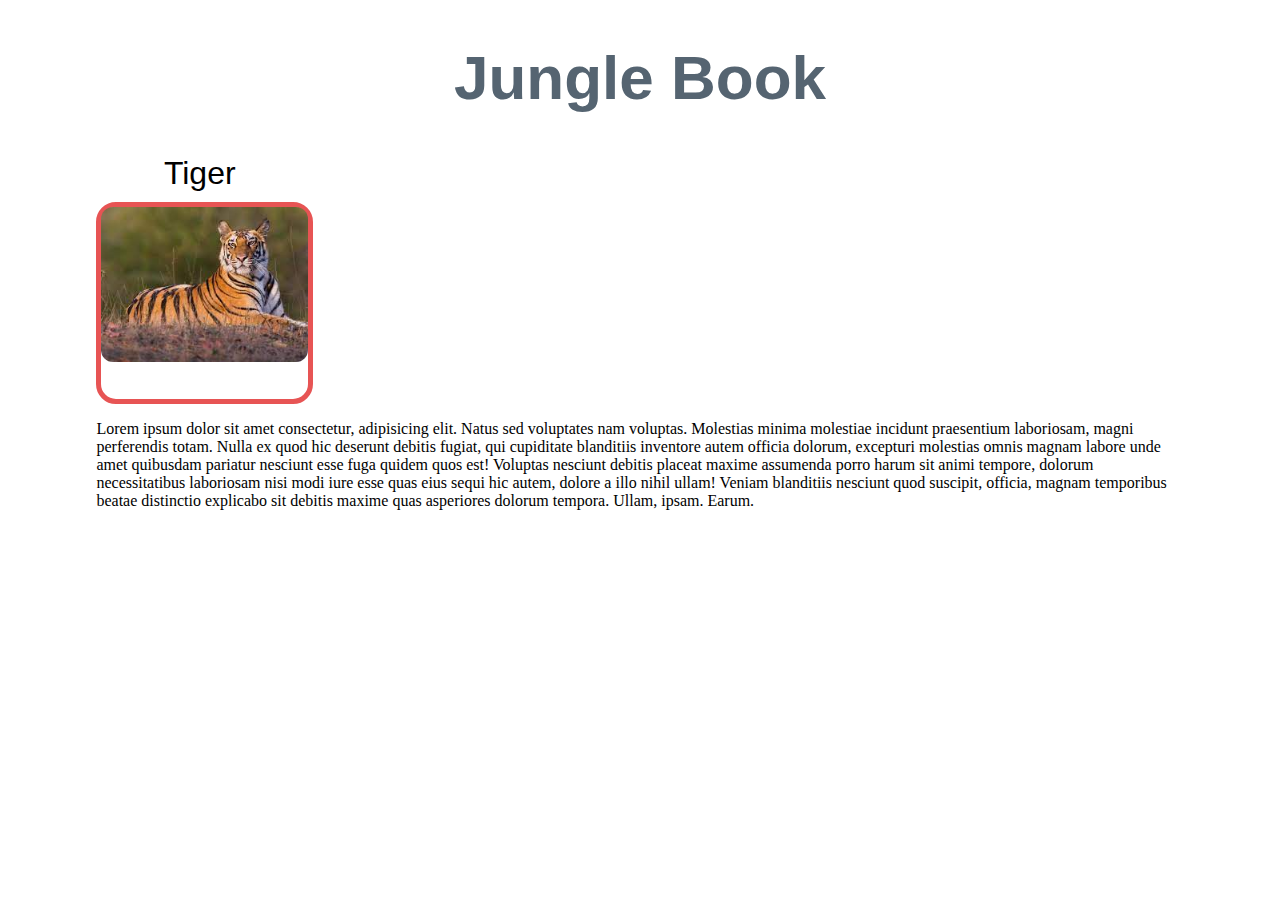
==== index.html @ 05a4e24c "Add files via upload" ====
<!DOCTYPE html>
<html lang="en">

<head>
    <meta charset="UTF-8">
    <meta name="viewport" content="width=device-width, initial-scale=1.0">
    <title>Document</title>
    <link rel="stylesheet" href="./assets/css/style.css">
</head>

<body>
    <h1 class="heading">Jungle Book </h1>

    <div class="container">
        <h4 class="tiger">Tiger</h4>
        <div class="tiger-img">
            <img src="./assets/img/tiger.jfif" alt="tiger">
        </div>
        <p>Lorem ipsum dolor sit amet consectetur, adipisicing elit. Natus sed voluptates nam voluptas. Molestias minima
            molestiae incidunt praesentium laboriosam, magni perferendis totam. Nulla ex quod hic deserunt debitis
            fugiat,
            qui cupiditate blanditiis inventore autem officia dolorum, excepturi molestias omnis magnam labore unde amet
            quibusdam pariatur nesciunt esse fuga quidem quos est! Voluptas nesciunt debitis placeat maxime assumenda
            porro
            harum sit animi tempore, dolorum necessitatibus laboriosam nisi modi iure esse quas eius sequi hic autem,
            dolore
            a illo nihil ullam! Veniam blanditiis nesciunt quod suscipit, officia, magnam temporibus beatae distinctio
            explicabo sit debitis maxime quas asperiores dolorum tempora. Ullam, ipsam. Earum.</p>
    </div>
</body>

</html>
---- assets/css/style.css ----
/* class
id
element 
attribute */


.heading{
    font-family: sans-serif;
    color: #556471;
    font-size: 62px;
    text-align: center;
}

.container{
    margin-left: 7%;
    margin-right: 7%;
}

.container .tiger{
    width: 19%;
    text-align: center;
    font-size: 2rem;
    font-family: sans-serif;
    font-weight: 500;
    margin-bottom: 10px;
}

.tiger-img{
    width: 19%;
    border: 5px solid #e75454;
    border-radius: 20px;
    height: 192px;
}
.tiger-img img{
    width: 100%;
    border-radius: 12px;
    height: fit-content;
    -webkit-user-drag: none;
}
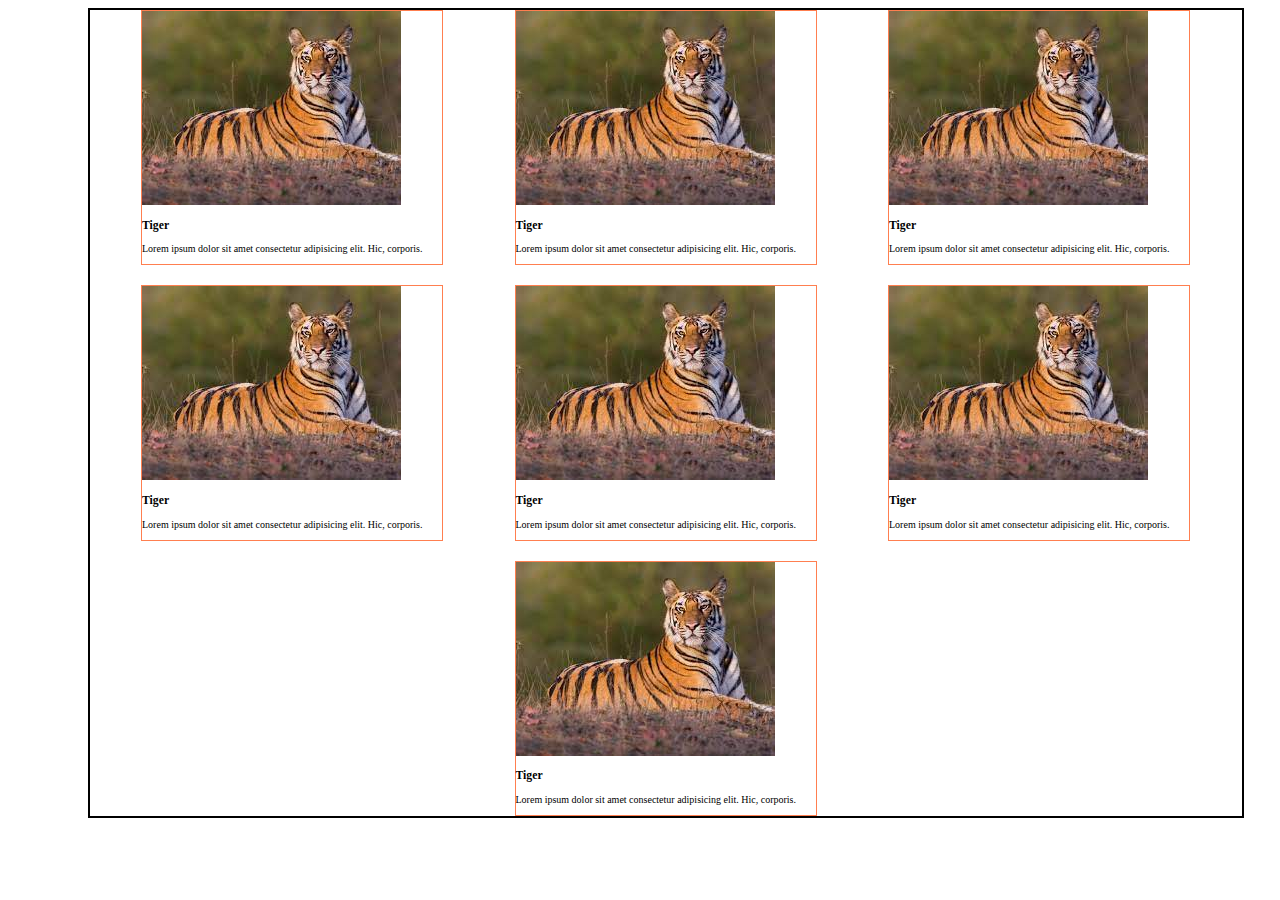
==== commit 43e5da36: "Add files via upload" ====
--- a/index.html
+++ b/index.html
@@ -9,12 +9,18 @@
 </head>
 
 <body>
-    <h1 class="heading">Jungle Book </h1>
-
+    <!-- <h1 class="heading">Jungle Book </h1>
     <div class="container">
         <h4 class="tiger">Tiger</h4>
         <div class="tiger-img">
             <img src="./assets/img/tiger.jfif" alt="tiger">
+        </div>
+        <div class="box">
+            <div class="box1">item 1</div>
+            <div class="box2">item 2</div>
+            <div class="box3">item 3</div>
+            <div class="box4">item 4</div>
+            <div class="box5">item 5</div>
         </div>
         <p>Lorem ipsum dolor sit amet consectetur, adipisicing elit. Natus sed voluptates nam voluptas. Molestias minima
             molestiae incidunt praesentium laboriosam, magni perferendis totam. Nulla ex quod hic deserunt debitis
@@ -27,6 +33,65 @@
             a illo nihil ullam! Veniam blanditiis nesciunt quod suscipit, officia, magnam temporibus beatae distinctio
             explicabo sit debitis maxime quas asperiores dolorum tempora. Ullam, ipsam. Earum.</p>
     </div>
+    <iframe src="https://www.google.com/" frameborder="0"></iframe>
+    <span class="span-inline">
+        hello
+    </span>
+    <span class="span-inline">
+        world
+    </span> -->
+
+    <div class="container">
+        <div class="newblock">
+            <img src="./assets//img//tiger.jfif" alt="">
+            <div class="card">
+            </div>
+                <h3>Tiger</h3>
+                <p>Lorem ipsum dolor sit amet consectetur adipisicing elit. Hic, corporis.</p>
+        </div>
+        <div class="newblock">
+            <div class="card">
+                <img src="./assets//img//tiger.jfif" alt="">
+                <h3>Tiger</h3>
+                <p>Lorem ipsum dolor sit amet consectetur adipisicing elit. Hic, corporis.</p>
+            </div>
+        </div>
+        <div class="newblock">
+            <div class="card">
+                <img src="./assets//img//tiger.jfif" alt="">
+                <h3>Tiger</h3>
+                <p>Lorem ipsum dolor sit amet consectetur adipisicing elit. Hic, corporis.</p>
+            </div>
+        </div>
+        <div class="newblock">
+            <div class="card">
+                <img src="./assets//img//tiger.jfif" alt="">
+                <h3>Tiger</h3>
+                <p>Lorem ipsum dolor sit amet consectetur adipisicing elit. Hic, corporis.</p>
+            </div>
+        </div>
+        <div class="newblock">
+            <div class="card">
+                <img src="./assets//img//tiger.jfif" alt="">
+                <h3>Tiger</h3>
+                <p>Lorem ipsum dolor sit amet consectetur adipisicing elit. Hic, corporis.</p>
+            </div>
+        </div>
+        <div class="newblock">
+            <div class="card">
+                <img src="./assets//img//tiger.jfif" alt="">
+                <h3>Tiger</h3>
+                <p>Lorem ipsum dolor sit amet consectetur adipisicing elit. Hic, corporis.</p>
+            </div>
+        </div>
+        <div class="newblock">
+            <div class="card">
+                <img src="./assets//img//tiger.jfif" alt="">
+                <h3>Tiger</h3>
+                <p>Lorem ipsum dolor sit amet consectetur adipisicing elit. Hic, corporis.</p>
+            </div>
+        </div>
+    </div>
 </body>
 
 </html>--- a/assets/css/style.css
+++ b/assets/css/style.css
@@ -3,20 +3,39 @@
 element 
 attribute */
 
+html {
+    font-size: 10px;
+    width: 90vw;
+}
 
-.heading{
+.heading {
     font-family: sans-serif;
     color: #556471;
     font-size: 62px;
     text-align: center;
 }
 
-.container{
+.container {
     margin-left: 7%;
     margin-right: 7%;
+    display: flex;
+    gap: 20px;
+    width: 90vw;
+    border: 2px solid black;
+    justify-content: space-evenly;
+    flex-wrap: wrap;
 }
 
-.container .tiger{
+.newblock {
+    width: 300px;
+    border: 1px solid coral;
+}
+
+.card {
+    width: 120%;
+}
+
+.container .tiger {
     width: 19%;
     text-align: center;
     font-size: 2rem;
@@ -25,15 +44,45 @@
     margin-bottom: 10px;
 }
 
-.tiger-img{
+.tiger-img {
     width: 19%;
     border: 5px solid #e75454;
     border-radius: 20px;
     height: 192px;
 }
-.tiger-img img{
+
+.tiger-img img {
     width: 100%;
     border-radius: 12px;
     height: fit-content;
     -webkit-user-drag: none;
-}+}
+
+
+/* positions in css */
+/* static 
+relative
+absolute
+sticky
+fixed */
+
+/* .box{
+    width: 500px;
+    height: 500px;
+    background-color: coral;
+    display: inline;
+} */
+/* .box1{
+    background-color: black;
+    height: 100px;
+    width: 100px;
+    position: relative;
+    bottom: 0px;
+    position: absolute;
+    position: fixed;
+    bottom: 0;
+    right: 0;
+    position: sticky;
+    top: 0;
+} */
+
